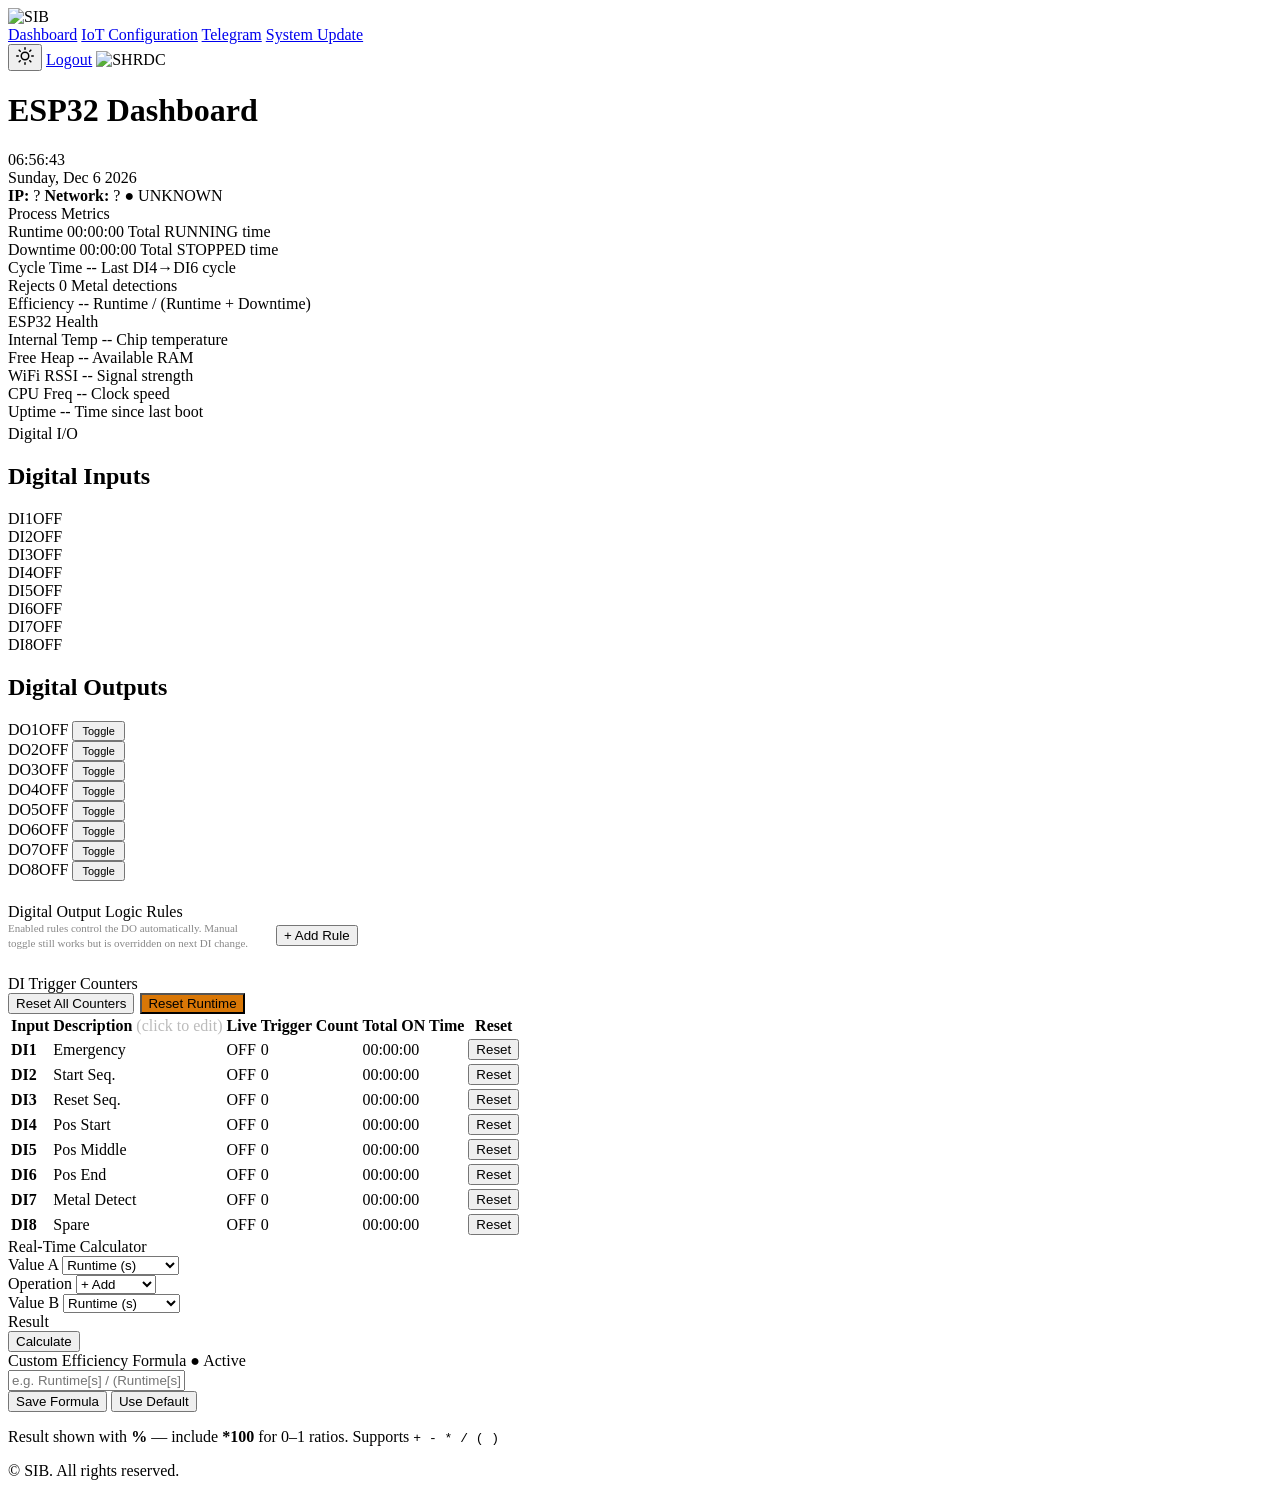
==== src/data/index.html @ 6b4cb131 "Merge my custom ESP32_GUI changes" ====
<!DOCTYPE html>
<html lang="en">

<head>
  <meta charset="UTF-8">
  <meta name="viewport" content="width=device-width, initial-scale=1">
  <title>ESP32 Dashboard</title>
  <link rel="stylesheet" href="/style.css">

  <script>
    (function () {
      if (localStorage.getItem('theme') === 'dark') {
        document.documentElement.setAttribute('data-theme', 'dark');
      }
    })();
  </script>
  <link rel="icon" type="image/png" href="/SIB_Favicon.png">
</head>


<body>

  <nav class="topnav">
    <img id="navLogo" src="/SIB1_logo.png" alt="SIB">
    <div class="topnav-links">
      <a href="/" class="nav-link active">Dashboard</a>
      <a href="/iot" class="nav-link">IoT Configuration</a>
      <a href="/telegram" class="nav-link">Telegram</a>
      <a href="/update" class="nav-link">System Update</a>
    </div>
    <div class="topnav-right">
      <button type="button" class="theme-switch" id="themeToggle" title="Toggle Theme"></button>
      <a href="/logout" class="btn-logout">Logout</a>
      <img src="/shrdc_logo.png" alt="SHRDC">
    </div>
  </nav>

  <div class="container">

    <!-- Header -->
    <div class="dash-header">
      <h1 class="dash-title">ESP32 Dashboard</h1>
      <div id="dateTimeBox">
        <div class="dt-time" id="clockTime">--:--:--</div>
        <div id="clockDate">--- --, ----</div>
      </div>
    </div>

    <!-- Info Row -->
    <div class="top-info-row">
      <span class="info-chip"><b>IP:</b> <span id="ipAddr">?</span></span>
      <span class="info-chip"><b>Network:</b> <span id="networkType">?</span></span>
      <span id="machineStateBadge" class="unknown">&#9679; UNKNOWN</span>
    </div>

    <!-- Metrics + Health -->
    <div class="dash-body">
      <div class="metrics-panel">
        <div class="panel-section-label">Process Metrics</div>
        <div class="metrics-grid">
          <div class="metric-card">
            <span class="mc-label">Runtime</span>
            <span class="mc-value green" id="metRuntime">00:00:00</span>
            <span class="mc-sub">Total RUNNING time</span>
          </div>
          <div class="metric-card">
            <span class="mc-label">Downtime</span>
            <span class="mc-value red" id="metDowntime">00:00:00</span>
            <span class="mc-sub">Total STOPPED time</span>
          </div>
          <div class="metric-card">
            <span class="mc-label">Cycle Time</span>
            <span class="mc-value amber" id="metCycle">--</span>
            <span class="mc-sub">Last DI4&#x2192;DI6 cycle</span>
          </div>
          <div class="metric-card">
            <span class="mc-label">Rejects</span>
            <span class="mc-value red" id="metRejects">0</span>
            <span class="mc-sub">Metal detections</span>
          </div>
          <div class="metric-card" style="grid-column:span 2;">
            <span class="mc-label">Efficiency</span>
            <span class="mc-value" id="metEfficiency">--</span>
            <span class="mc-sub" id="metEffSub">Runtime / (Runtime + Downtime)</span>
          </div>
        </div>
      </div>

      <div class="health-panel">
        <div class="panel-section-label">ESP32 Health</div>
        <div class="metrics-grid">
          <div class="metric-card">
            <span class="mc-label">Internal Temp</span>
            <span class="mc-value" id="hpTemp">--</span>
            <span class="mc-sub">Chip temperature</span>
          </div>
          <div class="metric-card">
            <span class="mc-label">Free Heap</span>
            <span class="mc-value" id="hpHeap">--</span>
            <span class="mc-sub">Available RAM</span>
          </div>
          <div class="metric-card">
            <span class="mc-label">WiFi RSSI</span>
            <span class="mc-value" id="hpRssi">--</span>
            <span class="mc-sub">Signal strength</span>
          </div>
          <div class="metric-card">
            <span class="mc-label">CPU Freq</span>
            <span class="mc-value" id="hpCpu">--</span>
            <span class="mc-sub">Clock speed</span>
          </div>
          <div class="metric-card" style="grid-column:span 2;">
            <span class="mc-label">Uptime</span>
            <span class="mc-value green" id="hpUptime">--</span>
            <span class="mc-sub">Time since last boot</span>
          </div>
        </div>
      </div>
    </div>

    <!-- Digital I/O (no LED circles) -->
    <div class="section-title" style="margin-top:4px;">Digital I/O</div>
    <div class="io-wrapper">
      <div class="io-box">
        <h2>Digital Inputs</h2>
        <div id="diItems"></div>
      </div>
      <div class="io-box">
        <h2>Digital Outputs</h2>
        <div id="doItems"></div>
      </div>
    </div>

    <!-- DO Logic Rules -->
    <div class="section-title" style="margin-top:22px;">
      Digital Output Logic Rules
      <div style="display:flex;gap:8px;align-items:center;">
        <span style="font-size:11px;color:#888;font-weight:400;max-width:260px;line-height:1.4;">
          Enabled rules control the DO automatically. Manual toggle still works but is overridden on next DI change.
        </span>
        <button class="btn-add-reg" onclick="showRuleForm(-1)">+ Add Rule</button>
      </div>
    </div>
    <div id="rulesTableWrap"></div>

    <!-- Rule builder form -->
    <div id="ruleFormPanel" class="rule-form-panel" style="display:none;">
      <h4 id="ruleFormTitle">Add Logic Rule</h4>
      <input type="hidden" id="ruleEditIdx" value="-1">

      <div
        style="display:flex;align-items:center;gap:16px;margin-bottom:14px;flex-wrap:wrap;padding:10px 14px;background:#f9f9f9;border-radius:8px;border:1px solid #e8e8e8;">
        <div style="display:flex;align-items:center;gap:10px;">
          <label style="font-size:13px;font-weight:600;color:#555;white-space:nowrap;">Output Channel</label>
          <select id="ruleDoSel" style="padding:6px 10px;border:1px solid #ccc;border-radius:6px;font-size:13px;">
            <option value="0">DO1</option>
            <option value="1">DO2</option>
            <option value="2">DO3</option>
            <option value="3">DO4</option>
            <option value="4">DO5</option>
            <option value="5">DO6</option>
            <option value="6">DO7</option>
            <option value="7">DO8</option>
          </select>
        </div>
        <div style="display:flex;align-items:center;gap:10px;margin-left:auto;">
          <label style="font-size:13px;font-weight:600;color:#555;white-space:nowrap;">Enabled</label>
          <label class="sd-toggle">
            <input type="checkbox" id="ruleEnabled" checked>
            <span class="sd-slider"></span>
          </label>
        </div>
      </div>

      <div
        style="font-size:10px;text-transform:uppercase;letter-spacing:.7px;color:#888;font-weight:700;margin-bottom:8px;">
        Conditions</div>
      <div id="condList"></div>

      <div style="display:flex;gap:8px;margin-top:10px;flex-wrap:wrap;">
        <button class="btn-calc" onclick="addCondition()">+ Add Condition</button>
        <button class="btn-cond-remove" onclick="removeLastCondition()" style="padding:5px 12px;">- Remove Last</button>
      </div>

      <div class="rule-note">
        When this rule is <b>enabled</b>, the DO output is set by the logic above and updated on every DI scan.
        Disable the rule to regain full manual control of that output.
      </div>

      <div style="display:flex;gap:8px;margin-top:12px;flex-wrap:wrap;">
        <button class="btn-save-formula" onclick="saveRule()">Save Rule</button>
        <button class="btn-clear-formula" onclick="hideRuleForm()">Cancel</button>
        <span id="ruleFormMsg" style="font-size:12px;font-weight:700;line-height:2.4;margin-left:4px;"></span>
      </div>
    </div>

    <!-- DI Trigger Counters -->
    <div class="section-title" style="margin-top:24px;">
      DI Trigger Counters
      <div style="display:flex;gap:6px;">
        <button class="btn-reset-all" onclick="resetTarget('all')">Reset All Counters</button>
        <button class="btn-reset-all" onclick="resetTarget('runtime')" style="background:#d97706;">Reset
          Runtime</button>
      </div>
    </div>
    <table class="mon-table">
      <thead>
        <tr>
          <th>Input</th>
          <th>Description <span style="font-weight:400;color:#bbb;text-transform:none;letter-spacing:0;">(click to
              edit)</span></th>
          <th>Live</th>
          <th>Trigger Count</th>
          <th>Total ON Time</th>
          <th>Reset</th>
        </tr>
      </thead>
      <tbody id="counterTableBody"></tbody>
    </table>

    <!-- Calc + Formula -->
    <div class="calc-formula-row">
      <div class="calc-col">
        <div class="section-title">Real-Time Calculator</div>
        <div class="calc-box">
          <div class="calc-row">
            <label>Value A</label>
            <select id="calcA" onchange="toggleCustom('calcA','calcACustom')">
              <option value="runtime">Runtime (s)</option>
              <option value="downtime">Downtime (s)</option>
              <option value="rejects">Rejects</option>
              <option value="cycle">Cycle Time (s)</option>
              <option value="custom">Custom number</option>
            </select>
            <input type="number" id="calcACustom" placeholder="0" style="display:none;">
          </div>
          <div class="calc-row">
            <label>Operation</label>
            <select id="calcOp">
              <option value="add">+ Add</option>
              <option value="sub">- Subtract</option>
              <option value="mul">* Multiply</option>
              <option value="div">/ Divide</option>
            </select>
          </div>
          <div class="calc-row">
            <label>Value B</label>
            <select id="calcB" onchange="toggleCustom('calcB','calcBCustom')">
              <option value="runtime">Runtime (s)</option>
              <option value="downtime">Downtime (s)</option>
              <option value="rejects">Rejects</option>
              <option value="cycle">Cycle Time (s)</option>
              <option value="custom">Custom number</option>
            </select>
            <input type="number" id="calcBCustom" placeholder="0" style="display:none;">
          </div>
          <div class="calc-row">
            <label>Result</label>
            <div class="calc-result" id="calcResult"></div>
            <button class="btn-calc" onclick="doCalc()">Calculate</button>
          </div>
        </div>
      </div>

      <div class="calc-col">
        <div class="section-title">
          Custom Efficiency Formula
          <span class="formula-active-badge" id="formulaActiveBadge">&#9679; Active</span>
        </div>
        <div class="formula-box">
          <div class="formula-input-row">
            <div class="formula-input-wrap">
              <input type="text" id="formulaInput" placeholder="e.g. Runtime[s] / (Runtime[s] + Downtime[s]) * 100"
                autocomplete="off" spellcheck="false">
              <div class="ac-dropdown" id="acDropdown"></div>
            </div>
          </div>
          <div class="formula-btn-row">
            <button class="btn-save-formula" onclick="saveFormula()">Save Formula</button>
            <button class="btn-clear-formula" onclick="clearFormula()">Use Default</button>
          </div>
          <div class="formula-status" id="formulaStatus"></div>
          <div class="formula-preview" id="formulaPreview"></div>
          <p class="formula-hint">Result shown with <b>%</b> &mdash; include <b>*100</b> for 0&ndash;1 ratios. Supports
            <code>+ - * / ( )</code>
          </p>
        </div>
      </div>
    </div>

    <div class="site-footer">&copy; SIB. All rights reserved.</div>
  </div>

  <script>
    // ── DI label storage ──────────────────────────────────────────────
    const DEFAULT_LABELS = ['Emergency', 'Start Seq.', 'Reset Seq.', 'Pos Start', 'Pos Middle', 'Pos End', 'Metal Detect', 'Spare'];
    function getDiLabel(i) { return localStorage.getItem('diLabel_' + i) || DEFAULT_LABELS[i]; }
    function setDiLabel(i, v) { localStorage.setItem('diLabel_' + i, v || DEFAULT_LABELS[i]); }

    // ── Build I/O rows (no LEDs on DI) ───────────────────────────────
    (function buildIO() {
      const diDiv = document.getElementById('diItems');
      const doDiv = document.getElementById('doItems');
      for (let i = 0; i < 8; i++) {
        diDiv.innerHTML +=
          '<div class="io-item">' +
          '<span class="io-ch">DI' + (i + 1) + '</span>' +
          '<span class="di-status off" id="di' + i + '">OFF</span>' +
          '</div>';
        doDiv.innerHTML +=
          '<div class="io-item">' +
          '<span class="io-ch">DO' + (i + 1) + '</span>' +
          '<span class="do-status off" id="do' + i + '">OFF</span>' +
          '<span class="do-rule-badge rule-on" id="doRuleBadge' + i + '" style="display:none;">Rule</span>' +
          '<button onclick="toggle(' + i + ')" style="margin-left:4px;font-size:11px;padding:2px 8px;">Toggle</button>' +
          '</div>';
      }
    })();

    // ── Build counter table rows ──────────────────────────────────────
    (function buildTable() {
      const tbody = document.getElementById('counterTableBody');
      for (let i = 0; i < 8; i++) {
        tbody.innerHTML +=
          '<tr>' +
          '<td><b>DI' + (i + 1) + '</b></td>' +
          '<td><span class="di-label-text" id="lbl' + i + '" onclick="editLabel(' + i + ')">' + escHtml(getDiLabel(i)) + '</span></td>' +
          '<td><span class="di-status off" id="tbldi' + i + '">OFF</span></td>' +
          '<td><span class="count-val" id="cnt' + i + '">0</span></td>' +
          '<td><span class="time-val" id="ton' + i + '">00:00:00</span></td>' +
          '<td><button class="btn-reset" onclick="resetTarget(\'di' + i + '\')">Reset</button></td>' +
          '</tr>';
      }
    })();

    // ── Utilities ─────────────────────────────────────────────────────
    function escHtml(s) { return String(s).replace(/&/g, '&amp;').replace(/</g, '&lt;').replace(/>/g, '&gt;').replace(/"/g, '&quot;'); }

    function editLabel(i) {
      const span = document.getElementById('lbl' + i);
      const inp = document.createElement('input');
      inp.className = 'di-label-input'; inp.value = getDiLabel(i);
      inp.onblur = inp.onkeydown = function (e) {
        if (e.type === 'keydown' && e.key !== 'Enter') return;
        const v = inp.value.trim() || DEFAULT_LABELS[i];
        setDiLabel(i, v); span.textContent = v; inp.replaceWith(span);
      };
      span.replaceWith(inp); inp.focus(); inp.select();
    }

    function toggle(ch) { fetch('/toggle?ch=' + ch).catch(e => console.error(e)); }

    function fmtMs(ms) {
      const s = Math.floor(ms / 1000), m = Math.floor(s / 60), h = Math.floor(m / 60);
      return String(h).padStart(2, '0') + ':' + String(m % 60).padStart(2, '0') + ':' + String(s % 60).padStart(2, '0');
    }
    function fmtUptime(ms) {
      const s = Math.floor(ms / 1000), m = Math.floor(s / 60), h = Math.floor(m / 60), d = Math.floor(h / 24);
      if (d > 0) return d + 'd ' + String(h % 24).padStart(2, '0') + ':' + String(m % 60).padStart(2, '0') + ':' + String(s % 60).padStart(2, '0');
      return String(h).padStart(2, '0') + ':' + String(m % 60).padStart(2, '0') + ':' + String(s % 60).padStart(2, '0');
    }

    // ── Clock ─────────────────────────────────────────────────────────
    function updateClock() {
      const now = new Date();
      const days = ['Sunday', 'Monday', 'Tuesday', 'Wednesday', 'Thursday', 'Friday', 'Saturday'];
      const months = ['Jan', 'Feb', 'Mar', 'Apr', 'May', 'Jun', 'Jul', 'Aug', 'Sep', 'Oct', 'Nov', 'Dec'];
      document.getElementById('clockTime').textContent =
        String(now.getHours()).padStart(2, '0') + ':' + String(now.getMinutes()).padStart(2, '0') + ':' + String(now.getSeconds()).padStart(2, '0');
      document.getElementById('clockDate').textContent =
        days[now.getDay()] + ', ' + months[now.getMonth()] + ' ' + now.getDate() + ' ' + now.getFullYear();
    }
    setInterval(updateClock, 1000); updateClock();

    function updateMachineState(state) {
      const b = document.getElementById('machineStateBadge');
      b.textContent = 'Machine: ' + state;
      b.className = state === 'RUNNING' ? 'running' : state === 'STOPPED' ? 'stopped' : 'unknown';
    }

    // ── Status fetch ──────────────────────────────────────────────────
    async function fetchStatus() {
      try {
        const d = await (await fetch('/status')).json();
        d.inputs.forEach((v, i) => {
          const b = document.getElementById('di' + i), t = document.getElementById('tbldi' + i);
          b.textContent = v ? 'ON' : 'OFF'; b.className = v ? 'di-status on' : 'di-status off';
          t.textContent = v ? 'ON' : 'OFF'; t.className = v ? 'di-status on' : 'di-status off';
        });
        d.outputs.forEach((v, i) => {
          const el = document.getElementById('do' + i);
          el.textContent = v ? 'ON' : 'OFF'; el.className = v ? 'do-status on' : 'do-status off';
        });
        document.getElementById('ipAddr').textContent = d.ip;
        document.getElementById('networkType').textContent = d.network;
        if (d.machineState) updateMachineState(d.machineState);
      } catch (e) { console.error(e); }
    }

    // ── Health fetch ──────────────────────────────────────────────────
    async function fetchHealth() {
      try {
        const h = await (await fetch('/getHealth')).json();
        const t = document.getElementById('hpTemp');
        if (typeof h.temp === 'number') { t.textContent = h.temp.toFixed(1) + ' \u00b0C'; t.className = 'mc-value ' + (h.temp >= 80 ? 'red' : h.temp >= 65 ? 'amber' : 'green'); }
        const he = document.getElementById('hpHeap');
        if (typeof h.freeHeap === 'number') { he.textContent = (h.freeHeap / 1024).toFixed(1) + ' KB'; he.className = 'mc-value ' + (h.freeHeap < 20000 ? 'red' : h.freeHeap < 50000 ? 'amber' : 'green'); }
        const rs = document.getElementById('hpRssi');
        if (h.rssi === 0) { rs.textContent = 'Ethernet'; rs.className = 'mc-value green'; }
        else if (typeof h.rssi === 'number') { rs.textContent = h.rssi + ' dBm'; rs.className = 'mc-value ' + (h.rssi < -80 ? 'red' : h.rssi < -65 ? 'amber' : 'green'); }
        document.getElementById('hpCpu').textContent = typeof h.cpuFreq === 'number' ? h.cpuFreq + ' MHz' : '--';
        document.getElementById('hpUptime').textContent = typeof h.uptime === 'number' ? fmtUptime(h.uptime) : '--';
      } catch (e) { console.error(e); }
    }

    // ══════════════════════════════════════════
    // DO LOGIC RULES
    // ══════════════════════════════════════════
    let doRules = [];

    async function loadRules() {
      try {
        doRules = await (await fetch('/getDoRules')).json();
        renderRulesTable(); updateRuleBadges();
      } catch (e) { console.error('loadRules:', e); }
    }

    function buildExprStr(conds) {
      if (!conds || !conds.length) return '(no conditions)';
      return conds.map((c, i) =>
        (i > 0 ? ' ' + (c.op === 1 ? 'AND' : 'OR') + ' ' : '') +
        'DI' + (c.diIdx + 1) + ' ' + (c.state === 1 ? 'ON' : 'OFF')
      ).join('');
    }

    function buildExprHtml(conds) {
      if (!conds || !conds.length) return '<i style="color:#ccc;">no conditions</i>';
      return conds.map((c, i) =>
        (i > 0 ? ' <b style="color:#3730a3;">' + (c.op === 1 ? 'AND' : 'OR') + '</b> ' : '') +
        'DI' + (c.diIdx + 1) + ' <b>' + (c.state === 1 ? 'ON' : 'OFF') + '</b>'
      ).join('');
    }

    function renderRulesTable() {
      const wrap = document.getElementById('rulesTableWrap');
      if (!doRules.length) {
        wrap.innerHTML = '<div class="rule-empty">No logic rules configured. Click <b>+ Add Rule</b> to create one.</div>';
        return;
      }
      let html = '<table class="rules-table"><colgroup><col class="col-num"><col class="col-do"><col class="col-expr"><col class="col-en"><col class="col-act"></colgroup><thead><tr><th>#</th><th>DO Channel</th><th>Logic Expression</th><th style="text-align:center;">Enabled</th><th>Actions</th></tr></thead><tbody>';
      doRules.forEach((r, i) => {
        html += '<tr>' +
          '<td style="color:#aaa;font-size:11px;">' + (i + 1) + '</td>' +
          '<td><b>DO' + (r.doIdx + 1) + '</b></td>' +
          '<td><span class="rule-expr" title="' + escHtml(buildExprStr(r.conds)) + '">' + buildExprHtml(r.conds) + '</span></td>' +
          '<td style="text-align:center;"><label class="sd-toggle" style="margin:0 auto;display:block;width:46px;">' +
          '<input type="checkbox"' + (r.enabled ? ' checked' : '') + ' onchange="toggleRule(' + i + ',this.checked)">' +
          '<span class="sd-slider"></span>' +
          '</label></td>' +
          '<td><div style="display:flex;gap:4px;">' +
          '<button class="btn-reg-edit" onclick="showRuleForm(' + i + ')">Edit</button>' +
          '<button class="btn-reg-del"  onclick="deleteRule(' + i + ')">Del</button>' +
          '</div></td>' +
          '</tr>';
      });
      html += '</tbody></table>';
      wrap.innerHTML = html;
    }

    function updateRuleBadges() {
      for (let i = 0; i < 8; i++) {
        const b = document.getElementById('doRuleBadge' + i);
        if (!b) continue;
        const active = doRules.some(r => r.doIdx === i && r.enabled);
        b.style.display = active ? '' : 'none';
      }
    }

    async function toggleRule(idx, enabled) {
      doRules[idx].enabled = enabled;
      await pushRules(); updateRuleBadges();
    }

    async function deleteRule(idx) {
      if (!confirm('Delete rule for DO' + (doRules[idx].doIdx + 1) + '?')) return;
      doRules.splice(idx, 1);
      await pushRules(); renderRulesTable(); updateRuleBadges();
    }

    async function pushRules() {
      await fetch('/saveDoRules', { method: 'POST', headers: { 'Content-Type': 'application/json' }, body: JSON.stringify(doRules) });
    }

    // ── Rule form ─────────────────────────────────────────────────────
    let formConds = [];

    function showRuleForm(idx) {
      const panel = document.getElementById('ruleFormPanel');
      document.getElementById('ruleEditIdx').value = idx;
      document.getElementById('ruleFormTitle').textContent = idx >= 0 ? 'Edit Logic Rule' : 'Add Logic Rule';
      document.getElementById('ruleFormMsg').textContent = '';
      formConds = [];
      if (idx >= 0 && doRules[idx]) {
        const r = doRules[idx];
        document.getElementById('ruleDoSel').value = r.doIdx;
        document.getElementById('ruleEnabled').checked = r.enabled;
        formConds = r.conds.map(c => ({ ...c }));
      } else {
        document.getElementById('ruleDoSel').value = '0';
        document.getElementById('ruleEnabled').checked = true;
        formConds = [{ diIdx: 0, state: 1, op: 0 }];
      }
      renderCondList(); panel.style.display = '';
      panel.scrollIntoView({ behavior: 'smooth', block: 'nearest' });
    }

    function hideRuleForm() { document.getElementById('ruleFormPanel').style.display = 'none'; formConds = []; }
    function addCondition() { formConds.push({ diIdx: 0, state: 1, op: 1 }); renderCondList(); }
    function removeLastCondition() { if (formConds.length > 1) { formConds.pop(); renderCondList(); } }
    function removeCond(idx) { formConds.splice(idx, 1); renderCondList(); }

    function renderCondList() {
      const list = document.getElementById('condList'); list.innerHTML = '';
      formConds.forEach((c, i) => {
        const row = document.createElement('div'); row.className = 'cond-row';
        let html = '';
        if (i === 0) {
          html += '<span style="font-size:12px;font-weight:700;color:var(--text-main);min-width:36px;">IF</span>';
        } else {
          html += '<select class="cond-op-sel" onchange="formConds[' + i + '].op=parseInt(this.value)">' +
            '<option value="1"' + (c.op === 1 ? ' selected' : '') + '>AND</option>' +
            '<option value="2"' + (c.op === 2 ? ' selected' : '') + '>OR</option>' +
            '</select>';
        }
        html += '<select onchange="formConds[' + i + '].diIdx=parseInt(this.value)">';
        for (let d = 0; d < 8; d++) html += '<option value="' + d + '"' + (c.diIdx === d ? ' selected' : '') + '>DI' + (d + 1) + '</option>';
        html += '</select>';
        html += '<select onchange="formConds[' + i + '].state=parseInt(this.value)">' +
          '<option value="1"' + (c.state === 1 ? ' selected' : '') + '>ON</option>' +
          '<option value="0"' + (c.state === 0 ? ' selected' : '') + '>OFF</option>' +
          '</select>';
        if (i > 0) html += '<button class="btn-cond-remove" onclick="removeCond(' + i + ')">X</button>';
        row.innerHTML = html; list.appendChild(row);
      });
    }

    async function saveRule() {
      const msg = document.getElementById('ruleFormMsg');
      if (!formConds.length) { msg.style.color = '#dc2626'; msg.textContent = 'Add at least one condition'; return; }
      const rule = { doIdx: parseInt(document.getElementById('ruleDoSel').value), enabled: document.getElementById('ruleEnabled').checked, conds: formConds.map(c => ({ ...c })) };
      const idx = parseInt(document.getElementById('ruleEditIdx').value);
      if (idx >= 0) doRules[idx] = rule; else doRules.push(rule);
      msg.style.color = '#555'; msg.textContent = 'Saving...';
      try {
        await pushRules();
        msg.style.color = '#16a34a'; msg.textContent = 'Saved.';
        setTimeout(() => { hideRuleForm(); renderRulesTable(); updateRuleBadges(); }, 600);
      } catch (e) { msg.style.color = '#dc2626'; msg.textContent = 'Save failed'; }
    }

    // ══════════════════════════════════════════
    // FORMULA ENGINE
    // ══════════════════════════════════════════
    let availableVars = [], latestMetrics = null;

    async function loadVariables() {
      try { const d = await (await fetch('/variables.json')).json(); availableVars = d.variables || []; loadSavedFormula(); } catch (e) { }
    }

    function getVarValues(m) {
      const map = {};
      availableVars.forEach(v => {
        switch (v.key) {
          case 'Runtime[s]': map[v.key] = m.runtime / 1000; break;
          case 'Downtime[s]': map[v.key] = m.downtime / 1000; break;
          case 'Last Cycle[s]': map[v.key] = m.cycleTime / 1000; break;
          case 'Rejects': map[v.key] = m.rejects; break;
          case 'Pos Start[s]': map[v.key] = (m.onTimes[3] || 0) / 1000; break;
          case 'Pos Middle[s]': map[v.key] = (m.onTimes[4] || 0) / 1000; break;
          case 'Pos End[s]': map[v.key] = (m.onTimes[5] || 0) / 1000; break;
          case 'Metal Detect[s]': map[v.key] = (m.onTimes[6] || 0) / 1000; break;
          case 'Emergency Count': map[v.key] = m.triggers[0] || 0; break;
          case 'Start Seq Count': map[v.key] = m.triggers[1] || 0; break;
          case 'Reset Seq Count': map[v.key] = m.triggers[2] || 0; break;
          case 'Pos Start Count': map[v.key] = m.triggers[3] || 0; break;
          case 'Pos Middle Count': map[v.key] = m.triggers[4] || 0; break;
          case 'Pos End Count': map[v.key] = m.triggers[5] || 0; break;
          default: map[v.key] = 0;
        }
      });
      return map;
    }

    function evaluateFormula(formula, metrics) {
      const vals = getVarValues(metrics); let expr = formula;
      Object.keys(vals).sort((a, b) => b.length - a.length).forEach(k => { expr = expr.split(k).join(String(vals[k])); });
      if (!/^[\d+\-*\/().\s]+$/.test(expr)) throw new Error('Unknown variable');
      const r = Function('"use strict";return(' + expr + ')')();
      if (!isFinite(r)) throw new Error('Not finite'); return r;
    }

    function computeEfficiency(m) {
      const f = localStorage.getItem('customEffFormula');
      if (f) { try { return { value: evaluateFormula(f, m).toFixed(1), custom: true }; } catch (e) { } }
      const t = m.runtime + m.downtime; if (t > 0) return { value: ((m.runtime / t) * 100).toFixed(1), custom: false }; return null;
    }

    function updateFormulaPreview() {
      const f = document.getElementById('formulaInput').value.trim(), p = document.getElementById('formulaPreview');
      if (!f || !latestMetrics) { p.textContent = ''; return; }
      try { const r = evaluateFormula(f, latestMetrics); p.textContent = 'Live preview: ' + r.toFixed(2) + '%'; p.style.color = '#16a34a'; }
      catch (e) { p.textContent = 'Preview error: ' + e.message; p.style.color = '#dc2626'; }
    }

    function saveFormula() {
      const f = document.getElementById('formulaInput').value.trim(), s = document.getElementById('formulaStatus');
      if (!f) { s.textContent = 'Enter a formula first.'; s.className = 'formula-status err'; return; }
      if (latestMetrics) { try { const r = evaluateFormula(f, latestMetrics); localStorage.setItem('customEffFormula', f); s.textContent = 'Saved. Result: ' + r.toFixed(2) + '%'; s.className = 'formula-status ok'; document.getElementById('formulaActiveBadge').style.display = 'inline'; } catch (e) { s.textContent = 'Error: ' + e.message; s.className = 'formula-status err'; } }
      else { localStorage.setItem('customEffFormula', f); s.textContent = 'Saved.'; s.className = 'formula-status ok'; document.getElementById('formulaActiveBadge').style.display = 'inline'; }
    }

    function clearFormula() {
      localStorage.removeItem('customEffFormula');
      document.getElementById('formulaInput').value = '';
      document.getElementById('formulaStatus').textContent = 'Reverted to default.';
      document.getElementById('formulaStatus').className = 'formula-status ok';
      document.getElementById('formulaPreview').textContent = '';
      document.getElementById('formulaActiveBadge').style.display = 'none';
    }

    function loadSavedFormula() {
      const s = localStorage.getItem('customEffFormula');
      if (s) { document.getElementById('formulaInput').value = s; document.getElementById('formulaActiveBadge').style.display = 'inline'; }
    }

    (function () {
      const inp = document.getElementById('formulaInput'), drop = document.getElementById('acDropdown');
      inp.addEventListener('input', function () {
        updateFormulaPreview();
        const val = this.value, pos = this.selectionStart;
        let start = pos; while (start > 0 && !/[+\-*\/()]/.test(val[start - 1])) start--;
        const raw = val.slice(start, pos), token = raw.trimStart(), tokenStart = start + (raw.length - token.length);
        if (token.length < 1) { drop.style.display = 'none'; return; }
        const matches = availableVars.filter(v => v.key.toLowerCase().includes(token.toLowerCase()) && v.key.toLowerCase() !== token.toLowerCase());
        if (!matches.length) { drop.style.display = 'none'; return; }
        drop.innerHTML = matches.map(v => '<div class="ac-item" data-key="' + v.key + '" data-ts="' + tokenStart + '" data-te="' + pos + '"><span class="ac-item-key">' + v.key + '</span></div>').join('');
        drop.style.display = 'block';
        drop.querySelectorAll('.ac-item').forEach(function (item) {
          item.addEventListener('mousedown', function (e) {
            e.preventDefault();
            const key = this.dataset.key, ts = parseInt(this.dataset.ts), te = parseInt(this.dataset.te);
            inp.value = val.slice(0, ts) + key + val.slice(te); drop.style.display = 'none'; inp.focus();
            inp.setSelectionRange(ts + key.length, ts + key.length); updateFormulaPreview();
          });
        });
      });
      inp.addEventListener('blur', function () { setTimeout(() => { drop.style.display = 'none'; }, 200); });
    })();

    // ── Metrics ───────────────────────────────────────────────────────
    async function fetchMetrics() {
      try {
        const m = await (await fetch('/getMetrics')).json(); latestMetrics = m;
        for (let i = 0; i < 8; i++) { document.getElementById('cnt' + i).textContent = m.triggers[i]; document.getElementById('ton' + i).textContent = fmtMs(m.onTimes[i]); }
        document.getElementById('metRuntime').textContent = fmtMs(m.runtime);
        document.getElementById('metDowntime').textContent = fmtMs(m.downtime);
        document.getElementById('metRejects').textContent = m.rejects;
        document.getElementById('metCycle').textContent = m.cycleTime > 0 ? (m.cycleTime / 1000).toFixed(2) + ' s' : '--';
        const effObj = computeEfficiency(m), effEl = document.getElementById('metEfficiency'), subEl = document.getElementById('metEffSub');
        if (effObj) { const n = parseFloat(effObj.value); effEl.textContent = effObj.value + '%'; effEl.className = 'mc-value ' + (n >= 80 ? 'green' : n >= 50 ? 'amber' : 'red'); subEl.textContent = effObj.custom ? 'Custom formula' : 'Runtime / (Runtime + Downtime)'; }
        else { effEl.textContent = '--'; effEl.className = 'mc-value'; subEl.textContent = 'Runtime / (Runtime + Downtime)'; }
        const effForSD = (effObj && effObj.custom) ? effObj.value : '-1';
        fetch('/setCustomEff', { method: 'POST', headers: { 'Content-Type': 'application/x-www-form-urlencoded' }, body: 'eff=' + encodeURIComponent(effForSD) }).catch(() => { });
        updateFormulaPreview();
      } catch (e) { console.error(e); }
    }

    async function resetTarget(target) {
      if (!confirm('Reset: ' + target + '?')) return;
      await fetch('/resetMetrics', { method: 'POST', headers: { 'Content-Type': 'application/x-www-form-urlencoded' }, body: 'target=' + encodeURIComponent(target) });
      fetchMetrics();
    }

    // ── Calculator ─────────────────────────────────────────────────────
    function toggleCustom(selId, inputId) { document.getElementById(inputId).style.display = document.getElementById(selId).value === 'custom' ? 'inline-block' : 'none'; }
    function getMetricValue(key, customId) { if (!latestMetrics) return 0; switch (key) { case 'runtime': return latestMetrics.runtime / 1000; case 'downtime': return latestMetrics.downtime / 1000; case 'rejects': return latestMetrics.rejects; case 'cycle': return latestMetrics.cycleTime / 1000; case 'custom': return parseFloat(document.getElementById(customId).value) || 0; default: return 0; } }
    function doCalc() { const a = getMetricValue(document.getElementById('calcA').value, 'calcACustom'), b = getMetricValue(document.getElementById('calcB').value, 'calcBCustom'), op = document.getElementById('calcOp').value; let r; if (op === 'add') r = a + b; else if (op === 'sub') r = a - b; else if (op === 'mul') r = a * b; else r = b !== 0 ? a / b : 'DIV/0'; document.getElementById('calcResult').textContent = typeof r === 'number' ? r.toFixed(4) : r; }

    // ── Init ──────────────────────────────────────────────────────────
    let _fetchingStatus = false, _fetchingMetrics = false, _fetchingHealth = false;

    async function fetchStatusGuarded() { if (_fetchingStatus) return; _fetchingStatus = true; try { await fetchStatus(); } finally { _fetchingStatus = false; } }
    async function fetchMetricsGuarded() { if (_fetchingMetrics) return; _fetchingMetrics = true; try { await fetchMetrics(); } finally { _fetchingMetrics = false; } }
    async function fetchHealthGuarded() { if (_fetchingHealth) return; _fetchingHealth = true; try { await fetchHealth(); } finally { _fetchingHealth = false; } }

    setInterval(() => { if (document.visibilityState !== 'hidden') fetchStatusGuarded(); }, 500);
    setInterval(() => { if (document.visibilityState !== 'hidden') fetchMetricsGuarded(); }, 1000);
    setInterval(() => { if (document.visibilityState !== 'hidden') fetchHealthGuarded(); }, 2000);
    fetchStatusGuarded(); fetchMetricsGuarded(); fetchHealthGuarded(); loadVariables(); loadRules();
  </script>

  <script>
    (function () {
      const toggleBtn = document.getElementById('themeToggle');
      const navLogo = document.getElementById('navLogo');

      function updateUI(theme) {
        if (toggleBtn) {
          toggleBtn.innerHTML = theme === 'dark' ? '<svg width="18" height="18" viewBox="0 0 24 24" fill="none" stroke="currentColor" stroke-width="2" stroke-linecap="round" stroke-linejoin="round"><path d="M21 12.79A9 9 0 1 1 11.21 3 7 7 0 0 0 21 12.79z"></path></svg>' : '<svg width="18" height="18" viewBox="0 0 24 24" fill="none" stroke="currentColor" stroke-width="2" stroke-linecap="round" stroke-linejoin="round"><circle cx="12" cy="12" r="5"></circle><line x1="12" y1="1" x2="12" y2="3"></line><line x1="12" y1="21" x2="12" y2="23"></line><line x1="4.22" y1="4.22" x2="5.64" y2="5.64"></line><line x1="18.36" y1="18.36" x2="19.78" y2="19.78"></line><line x1="1" y1="12" x2="3" y2="12"></line><line x1="21" y1="12" x2="23" y2="12"></line><line x1="4.22" y1="19.78" x2="5.64" y2="18.36"></line><line x1="18.36" y1="5.64" x2="19.78" y2="4.22"></line></svg>';
        }
        if (navLogo) {
          navLogo.src = theme === 'dark' ? '/SIB_logo.png' : '/SIB1_logo.png';
        }
      }

      updateUI(localStorage.getItem('theme') || 'light');

      if (toggleBtn) {
        toggleBtn.addEventListener('click', function () {
          let theme = document.documentElement.getAttribute('data-theme');
          let newTheme = theme === 'dark' ? 'light' : 'dark';

          if (newTheme === 'dark') {
            document.documentElement.setAttribute('data-theme', 'dark');
          } else {
            document.documentElement.removeAttribute('data-theme');
          }
          localStorage.setItem('theme', newTheme);
          updateUI(newTheme);
        });
      }
    })();
  </script>
</body>


</html>
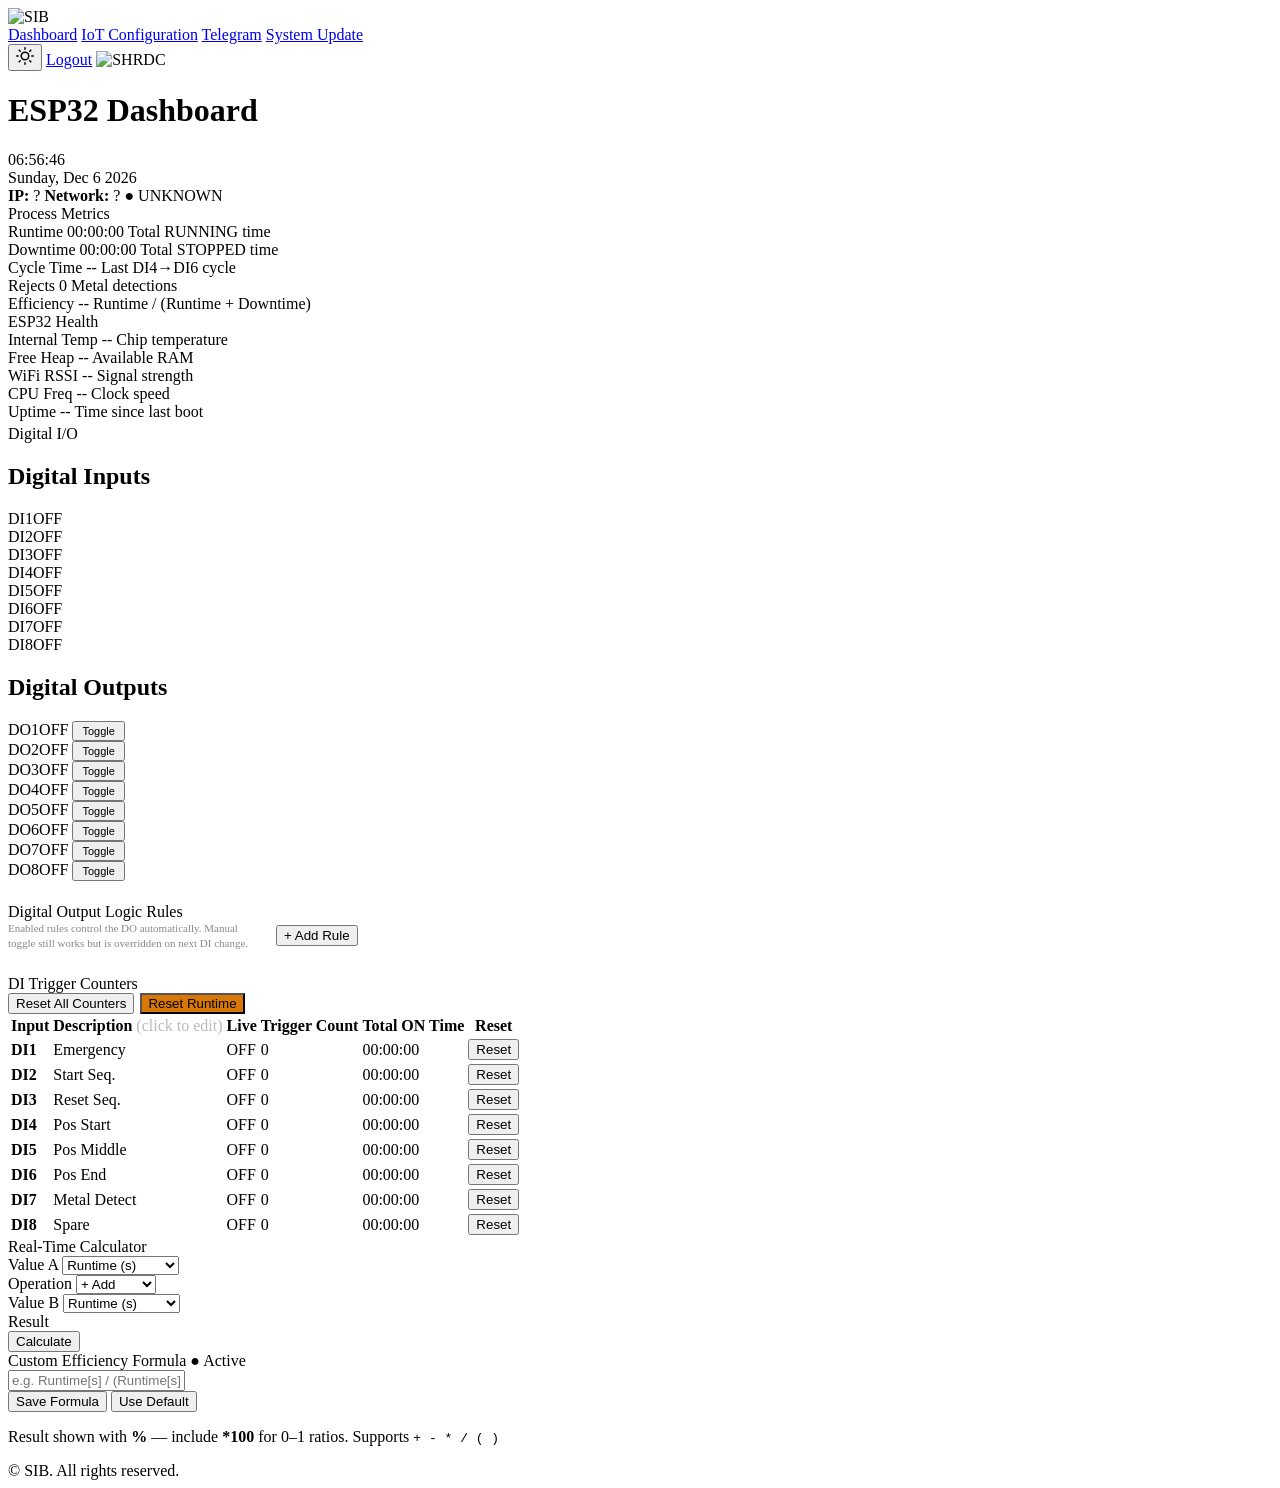
==== commit f4c66f8a: "feat: Add Auto-reload and offline detection overlay to dashboards" ====
--- a/src/data/index.html
+++ b/src/data/index.html
@@ -379,9 +379,27 @@
     }
 
     // ── Status fetch ──────────────────────────────────────────────────
+    let failCount = 0;
+    let isOffline = false;
+
+    function showOfflineOverlay() {
+      if (document.getElementById('offlineOverlay')) return;
+      const div = document.createElement('div');
+      div.id = 'offlineOverlay';
+      div.innerHTML = '<div style="position:fixed;top:0;left:0;width:100%;height:100%;background:rgba(0,0,0,0.85);z-index:9999;display:flex;flex-direction:column;align-items:center;justify-content:center;color:#fff;font-family:sans-serif;text-align:center;">' +
+        '<h2 style="margin-bottom:10px;color:#ef4444;">Connection Lost</h2>' +
+        '<p style="color:#aaa;">ESP32 is offline or rebooting...</p>' +
+        '<p style="color:#aaa;font-size:12px;">The page will automatically reload once it reconnects.</p>' +
+        '<div style="margin-top:25px;border:4px solid #333;border-top:4px solid #3b82f6;border-radius:50%;width:40px;height:40px;animation:spin 1s linear infinite;"></div>' +
+        '<style>@keyframes spin{0%{transform:rotate(0deg);}100%{transform:rotate(360deg);}}</style></div>';
+      document.body.appendChild(div);
+    }
+
     async function fetchStatus() {
       try {
         const d = await (await fetch('/status')).json();
+        if (isOffline) { window.location.reload(); return; }
+        failCount = 0;
         d.inputs.forEach((v, i) => {
           const b = document.getElementById('di' + i), t = document.getElementById('tbldi' + i);
           b.textContent = v ? 'ON' : 'OFF'; b.className = v ? 'di-status on' : 'di-status off';
@@ -394,7 +412,13 @@
         document.getElementById('ipAddr').textContent = d.ip;
         document.getElementById('networkType').textContent = d.network;
         if (d.machineState) updateMachineState(d.machineState);
-      } catch (e) { console.error(e); }
+      } catch (e) {
+        failCount++;
+        if (failCount > 6 && !isOffline) {
+          isOffline = true;
+          showOfflineOverlay();
+        }
+      }
     }
 
     // ── Health fetch ──────────────────────────────────────────────────
